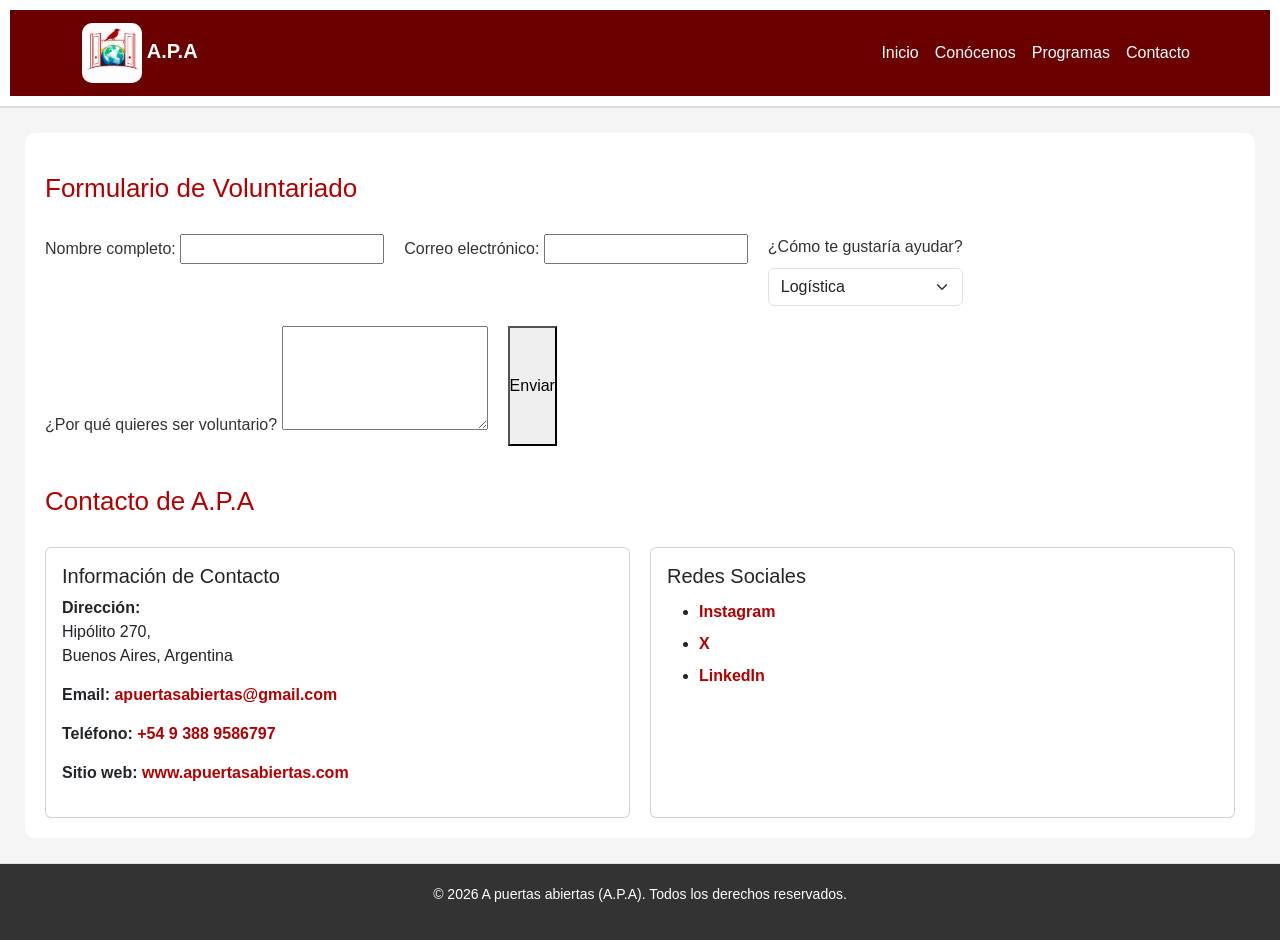
==== contacto.html @ 0b03791e "contacto.html" ====
<!DOCTYPE html>
<html>
    <head>
        <meta charset="UTF-8">
        <meta name="viewport" content="width=device-width, initial-scale=1.0">
        <meta name="description" content="Datos de contacto de A Puertas Abiertas: Direccion, telefono y correo electronico.">
        <title>Contacto - A Puertas Abiertas</title>
        <link href="https://cdn.jsdelivr.net/npm/bootstrap@5.3.3/dist/css/bootstrap.min.css" rel="stylesheet">
        <link rel="stylesheet" href="Estilos.APA/Estilos.css" />
    </head>
    <body>

<header>

<nav class="navbar navbar-expand-lg navbar-dark fondo-navbar">

  <div class="container">

    <a class="navbar-brand" href="Index.html">
      <img src="./Imagenes.APA/Logo.png" width="60" alt="Logo">
      A.P.A
    </a>

    <button
      class="navbar-toggler"
      type="button"
      data-bs-toggle="collapse"
      data-bs-target="#menuNavbar">

      <span class="navbar-toggler-icon"></span>

    </button>

    <div class="collapse navbar-collapse" id="menuNavbar">

      <ul class="navbar-nav ms-auto">

        <li class="nav-item">
          <a class="nav-link" href="Index.html">
            Inicio
          </a>
        </li>

        <li class="nav-item">
          <a class="nav-link" href="Nosotros.html">
            Conócenos
          </a>
        </li>

        <li class="nav-item">
          <a class="nav-link" href="Programas.html">
            Programas
          </a>
        </li>

        <li class="nav-item">
          <a class="nav-link" href="contacto.html">
            Contacto
          </a>
        </li>

      </ul>

    </div>

  </div>

</nav>

</header>

<section class="contacto">
    
     <h2 class="form-titulo">Formulario de Voluntariado</h2>

    <div class="form-grupo">
        <label for="nombre" class="form-label">Nombre completo:</label>
        <input type="text" id="nombre" name="nombre" class="form-input" required>
    </div>

    <div class="form-grupo">
        <label for="email" class="form-label">Correo electrónico:</label>
        <input type="email" id="email" name="email" class="form-input" required>
    </div>

    <div class="form-grupo">
        <label for="interes" class="form-label">¿Cómo te gustaría ayudar?</label>
        <select id="interes" name="interes" class="form-select">
            <option value="logistica">Logística</option>
            <option value="comunicacion">Redes Sociales</option>
            <option value="terreno">Trabajo de Campo</option>
        </select>
    </div>

    <div class="form-grupo">
        <label for="mensaje" class="form-label">¿Por qué quieres ser voluntario?</label>
        <textarea id="mensaje" name="mensaje" rows="4" class="form-textarea"></textarea>
    </div>

    <button type="submit" class="form-btn">Enviar</button>

</form>

    

    <h2>Contacto de A.P.A</h2>

    <div class="card">
        <div class="card-body">

            <h5 class="card-title">Información de Contacto</h5>

            <address>
                <p>
                    <strong>Dirección:</strong><br>
                    Hipólito 270,<br>
                    Buenos Aires, Argentina
                </p>

                <p>
                    <strong>Email:</strong>
                    <a href="mailto:apuertasabiertas@gmail.com">
                        apuertasabiertas@gmail.com
                    </a>
                </p>

                <p>
                    <strong>Teléfono:</strong>
                    <a href="tel:+543889586797">
                        +54 9 388 9586797
                    </a>
                </p>

                <p>
                    <strong>Sitio web:</strong>
                    <a href="https://www.apuertasabiertas.com" target="_blank" rel="noopener">
                        www.apuertasabiertas.com
                    </a>
                </p>
            </address>

        </div>
    </div>

    <div class="card">
        <div class="card-body">

            <h5 class="card-title">Redes Sociales</h5>

            <ul>
                <li><a href="https://instagram.com/in/usuario" target="_blank" rel="noopener">Instagram</a></li>
                <li><a href="https://x.com/in/usuario" target="_blank" rel="noopener">X</a></li>
                <li><a href="https://linkedin.com/in/usuario" target="_blank" rel="noopener">LinkedIn</a></li>
            </ul>

        </div>
    </div>

</section>
<footer>
    <p>&copy; 2026 A puertas abiertas (A.P.A). Todos los derechos reservados.</p>
</footer>
    <script src="https://cdn.jsdelivr.net/npm/bootstrap@5.3.3/dist/js/bootstrap.bundle.min.js"></script>
    </body>
</html>
---- Estilos.APA/Estilos.css ----
/* ==========================================================================
   Paleta de colores de la ONG
   ========================================================================== */
:root {
    --color-primario: #b30000;
    --color-secundario: #660000;
    --color-fondo: #f4f4f6;
    --color-contenedor: #ffffff;
    --color-texto: #222222;
    --color-borde: #e2e2e6;
    --fuente-principal: 'Roboto', sans-serif;
}

/* ==========================================================================
   Box model universal
   ========================================================================== */
* {
    box-sizing: border-box;
    margin: 0;
    padding: 0;
}

/* ==========================================================================
   Body y Tipografía base
   ========================================================================== */
html,
body {
    min-height: 100vh;
}

body {
    font-family: Arial, Helvetica, sans-serif;
    font-size: 16px;
    line-height: 1.6;
    background-color: #f5f5f5;
    color: #333;

    display: flex;
    flex-direction: column;
}

/* Titulos */
h1 {
    color: var(--color-primario);
    font-size: 24px;
    font-weight: 700;
    letter-spacing: 0.5px;
}

h2 {
    color: var(--color-primario);
    font-size: 26px;
    margin-top: 20px;
    margin-bottom: 10px;
}

h3 {
    color: var(--color-primario);
    font-size: 20px;
    margin-bottom: 8px;
}

h4 {
    color: #b30000;
}

p {
    margin-bottom: 15px;
    line-height: 1.5;
}

ul {
    line-height: 2;
}

/* Centrado del contenido principal */
main,
.contenedor-principal,
section[aria-labelledby="programas-iniciativas"] {
    max-width: 1100px;
    margin: 30px auto;
    padding: 0 20px;
}

/* ==========================================================================
   Header y Navegacion
   ========================================================================== */

header {
    background-color: white;
    padding: 10px;
    border-bottom: 2px solid #dcdc;
    position: sticky;
    top: 0;
    z-index: 1000;
}

/* Selector de ID para el contenedor del encabezado */
#main-header {
    background-color: var(--color-contenedor);
    border-bottom: 2px solid var(--color-borde);
    padding: 15px 40px;
}

header h1 {
    color: #b30000;
    font-size: 28px;
}

/* Enlaces generales */
a {
    text-decoration: none;
    color: #b30000;
    font-weight: bold;
}

/* Selector descendiente para los enlaces de navegación */
#main-header table td a {
    color: var(--color-primario);
    text-decoration: none;
    font-weight: bold;
    font-size: 14px;
    padding: 5px 10px;
    transition: color 0.3s ease;
}

/* Estado hover */
#main-header table td a:hover {
    color: var(--color-secundario);
    background-color: #fce8e8;
    border-radius: 4px;
}

/* ==========================================================================
   Tablas
   ========================================================================== */

table {
    width: 100%;
}

header table {
    width: 100%;
    border-collapse: collapse;
}

header td {
    vertical-align: middle;
    padding: 10px;
}

header td:first-child {
    text-align: left;
    width: 160px;
}

header td:nth-child(2) {
    text-align: left;
}

header td:not(:first-child):not(:nth-child(2)) {
    text-align: center;
    width: 120px;
}

/* ==========================================================================
   Secciones y Componentes
   ========================================================================== */

section {
    background-color: white;
    margin: 25px;
    padding: 20px;
    border-radius: 10px;
}

section[aria-labelledby="programas-iniciativas"] {
    background-color: var(--color-contenedor);
    border-radius: 12px;
    padding: 30px;
    border: 1px solid var(--color-borde);
    box-shadow: 0 4px 6px rgba(0, 0, 0, 0.02);

    display: flex;
    flex-wrap: wrap;
    gap: 20px;
}

article {
    background-color: var(--color-contenedor);
    border-left: 4px solid var(--color-primario);
    padding: 15px 20px;
    margin-bottom: 15px;
    border-radius: 0 8px 8px 0;
    border-top: 1px solid var(--color-borde);
    border-right: 1px solid var(--color-borde);
    border-bottom: 1px solid var(--color-borde);
}

section a {
    background-color: #b30000;
    color: white;
    padding: 10px 15px;
    border-radius: 5px;
}

/* ==========================================================================
   Imágenes
   ========================================================================== */

img {
    border-radius: 10px;
}

/* ==========================================================================
   Footer
   ========================================================================== */

footer {
    background-color: #333;
    color: white;
    padding: 20px;
    border-top: 1px solid var(--color-borde);
    text-align: center;
    font-size: 14px;

    margin-top: auto;
}

footer a {
    color: white;
}

footer h4 {
    color: white;
}

footer ul {
    list-style-type: square;
}

/* ==========================================================================
   Flexbox - Programas
   ========================================================================== */

section[aria-labelledby="programas-iniciativas"] h2 {
    width: 100%;
}

section[aria-labelledby="programas-iniciativas"] article {
    flex: 1 1 400px;
    margin-bottom: 0;
}

/* ==========================================================================
   Personalización Bootstrap - Programas
   ========================================================================== */

article {
    transition: transform 0.3s ease;
}

article:hover {
    transform: translateY(-5px);
}

/* ==========================================================================
   Flexbox - Contacto
   ========================================================================== */

.contacto {
    display: flex;
    flex-wrap: wrap;
    gap: 20px;
}

.contacto h2 {
    width: 100%;
}

.contacto .card {
    flex: 1 1 300px;
}
/* ==========================================================================
   Personalización Bootstrap
   ========================================================================== */

.card {
    transition: transform 0.3s ease;
}

.card:hover {
    transform: translateY(-5px);
}

.contacto a {
    background: none;
    color: var(--color-primario);
    padding: 0;
}

/* ==========================================================================
   Navbar Bootstrap
   ========================================================================== */

.fondo-navbar{
    background-color:#6b0000;
}

.navbar-brand{
    color:white !important;
    font-weight:bold;
}

.nav-link{
    color:white !important;
    font-weight:500;
}

.nav-link:hover{
    color:#ffd6d6 !important;
}
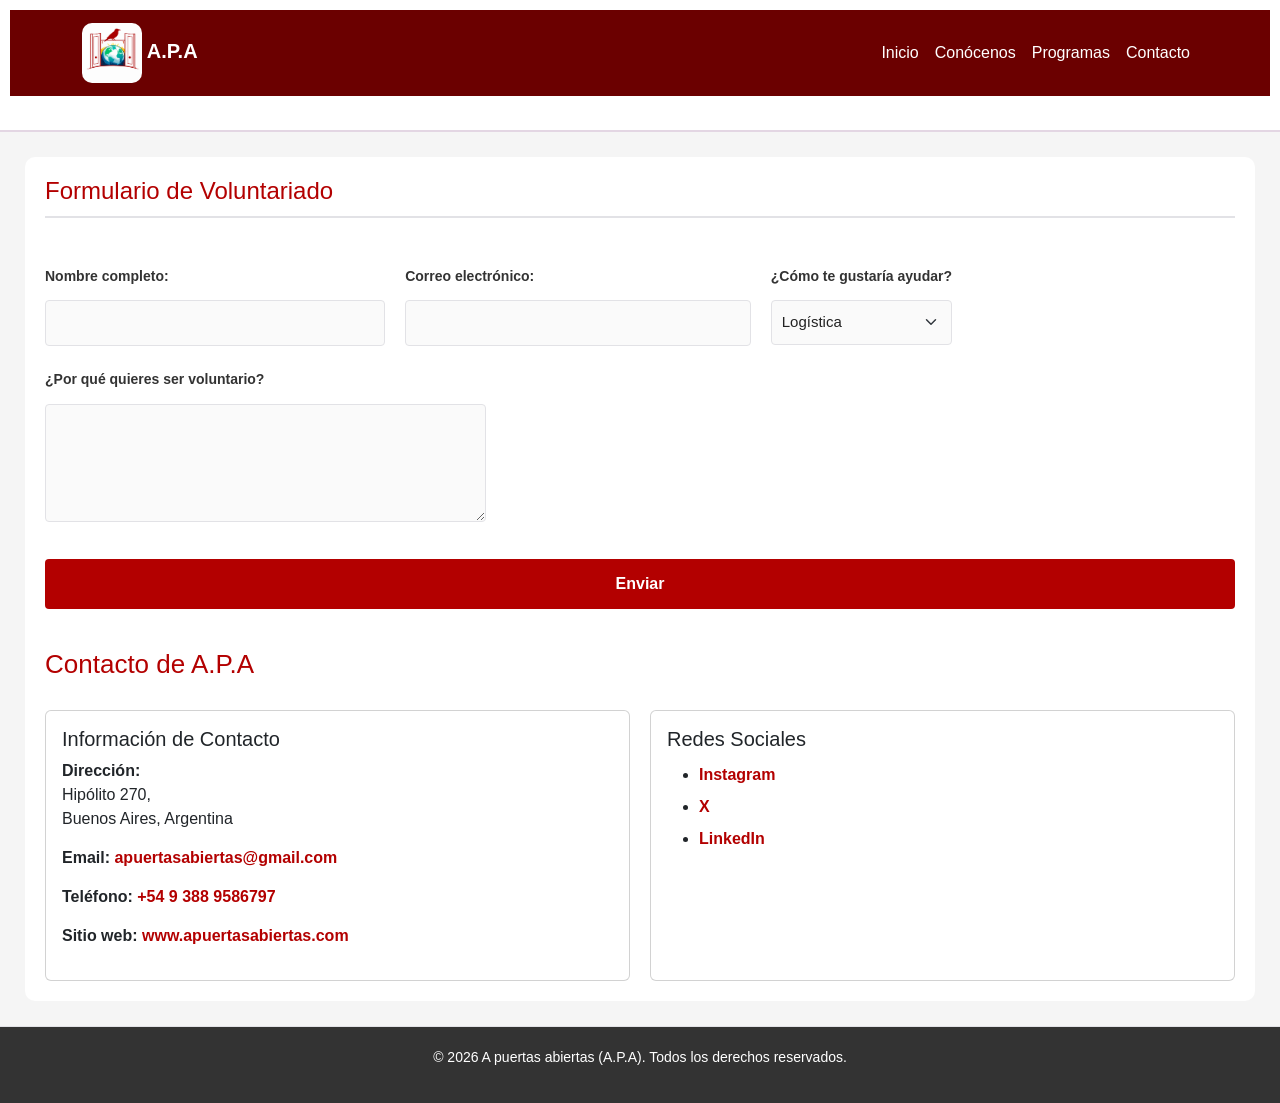
==== commit b0c15f56: "Add margin-bottom to navbar in contacto.html" ====
--- a/contacto.html
+++ b/contacto.html
@@ -12,7 +12,7 @@
 
 <header>
 
-<nav class="navbar navbar-expand-lg navbar-dark fondo-navbar">
+<nav class="navbar navbar-expand-lg navbar-dark fondo-navbar mb-4">
 
   <div class="container">
 
--- a/Estilos.APA/Estilos.css
+++ b/Estilos.APA/Estilos.css
@@ -318,5 +318,74 @@
 }
 
 .nav-link:hover{
-    color:#ffd6d6 !important;
-}+    color:#ffd6d6 !important; 
+}
+/* =============================================================================
+ Formulario de contacto del volutariado
+   ============================================================================= */
+.form-voluntariado {
+            max-width: 500px;
+            margin: 0 auto;
+            background-color: var(--color-contenedor);
+            padding: 30px;
+            border-radius: 8px;
+            border: 1px solid var(--color-borde);
+            box-shadow: 0 4px 12px rgba(0, 0, 0, 0.05);
+        }
+
+        /* Estilo para el título */
+        .form-titulo {
+            color: var(--color-primario);
+            margin-top: 0;
+            margin-bottom: 25px;
+            font-size: 24px;
+            border-bottom: 2px solid var(--color-borde);
+            padding-bottom: 10px;
+        }
+
+        /* Estilo para las etiquetas de texto */
+        .form-label {
+            font-weight: bold;
+            font-size: 14px;
+        }
+
+        /* Estilo común para las casillas de entrada (inputs, select y textarea) */
+        .form-input,
+        .form-select,
+        .form-textarea {
+            width: 100%;
+            padding: 10px;
+            margin-top: 5px;
+            border: 1px solid var(--color-borde);
+            border-radius: 4px;
+            background-color: #fafafa;
+            font-family: var(--fuente-principal);
+            font-size: 15px;
+            color: var(--color-texto);
+            box-sizing: border-box; /* Evita que los campos se desborden */
+            transition: border-color 0.3s;
+        }
+
+        /* Cambio de color de borde al hacer clic para escribir */
+        .form-input:focus,
+        .form-select:focus,
+        .form-textarea:focus {
+            outline: none;
+            border-color: var(--color-primario);
+        }
+
+        /* Estilo para el botón de envío */
+        .form-btn {
+            width: 100%;
+            background-color: var(--color-primario);
+            color: #ffffff;
+            border: none;
+            padding: 12px;
+            font-size: 16px;
+            font-weight: bold;
+            border-radius: 4px;
+            cursor: pointer;
+            font-family: var(--fuente-principal);
+            transition: background-color 0.3s;
+            margin-top: 10px;
+        } 
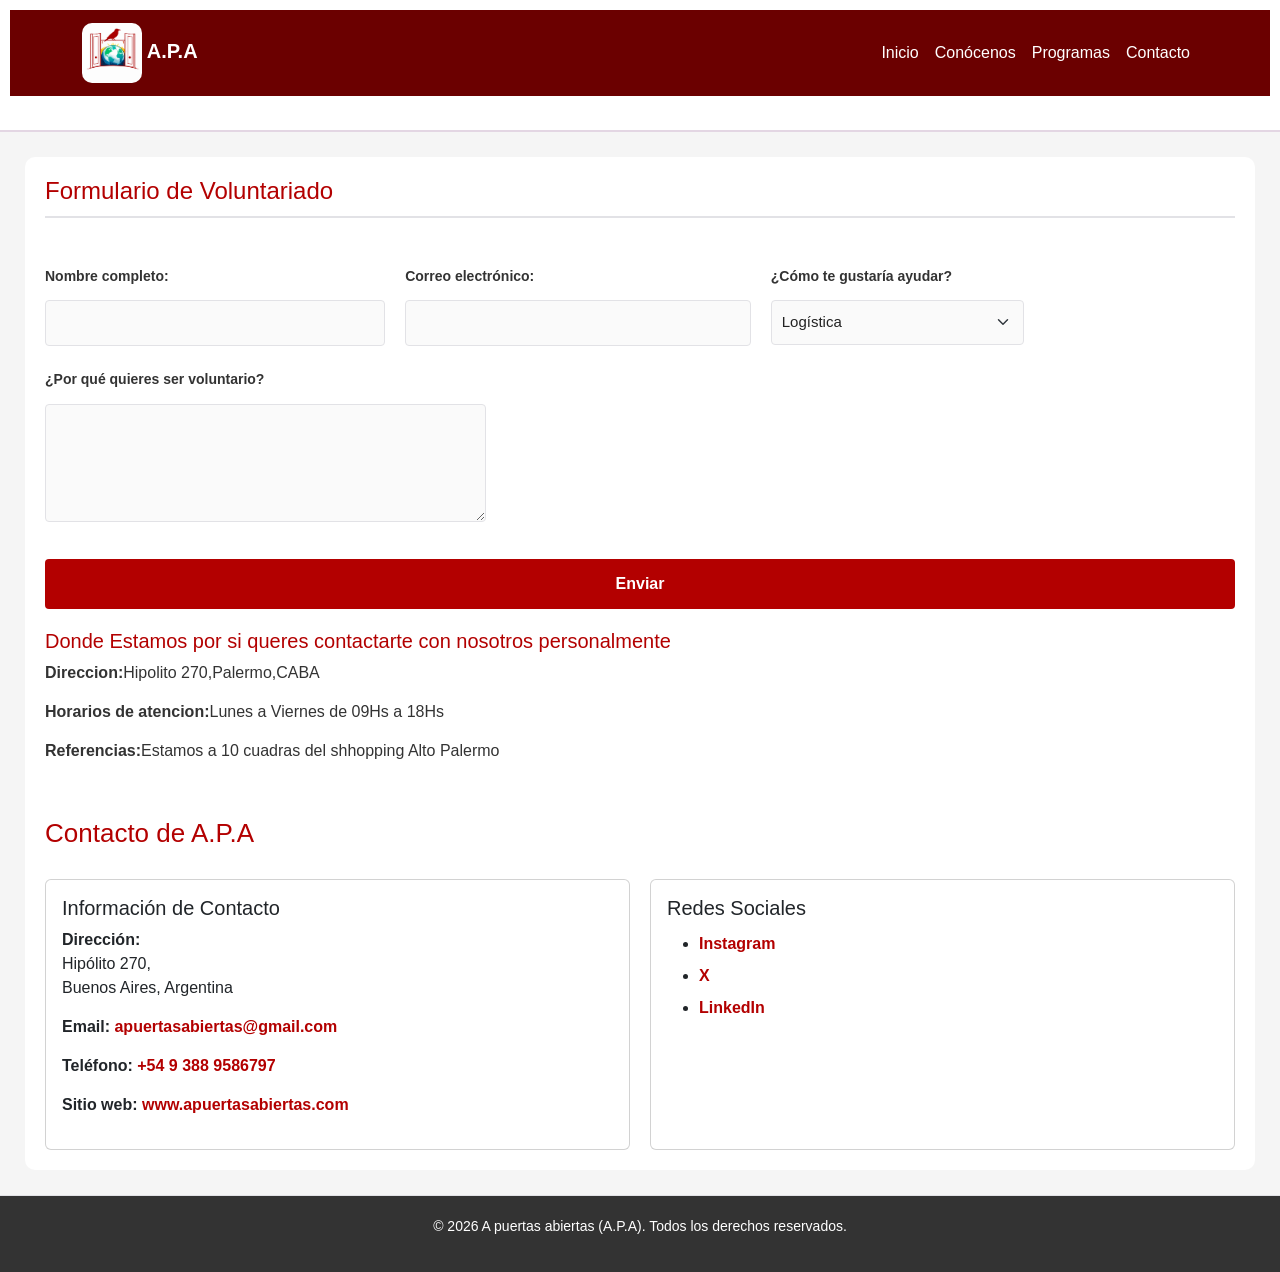
==== commit a248ed42: "Update contacto.html" ====
--- a/contacto.html
+++ b/contacto.html
@@ -88,7 +88,7 @@
         <select id="interes" name="interes" class="form-select">
             <option value="logistica">Logística</option>
             <option value="comunicacion">Redes Sociales</option>
-            <option value="terreno">Trabajo de Campo</option>
+            <option value="atencion personal">Atencion personal en emergencias</option>
         </select>
     </div>
 
@@ -100,6 +100,16 @@
     <button type="submit" class="form-btn">Enviar</button>
 
 </form>
+    <div class="contenedor-ubicacion" >
+    <div class="info-zonaexacta">
+         <h3>Donde Estamos por si queres contactarte con nosotros personalmente</h3>
+         <p><strong>Direccion:</strong>Hipolito 270,Palermo,CABA</p>
+         <p><strong>Horarios de atencion:</strong>Lunes a Viernes de 09Hs a 18Hs</p>
+         <p><strong>Referencias:</strong>Estamos a 10 cuadras del shhopping Alto Palermo</p>
+
+    </div>
+
+</div>
 
     
 
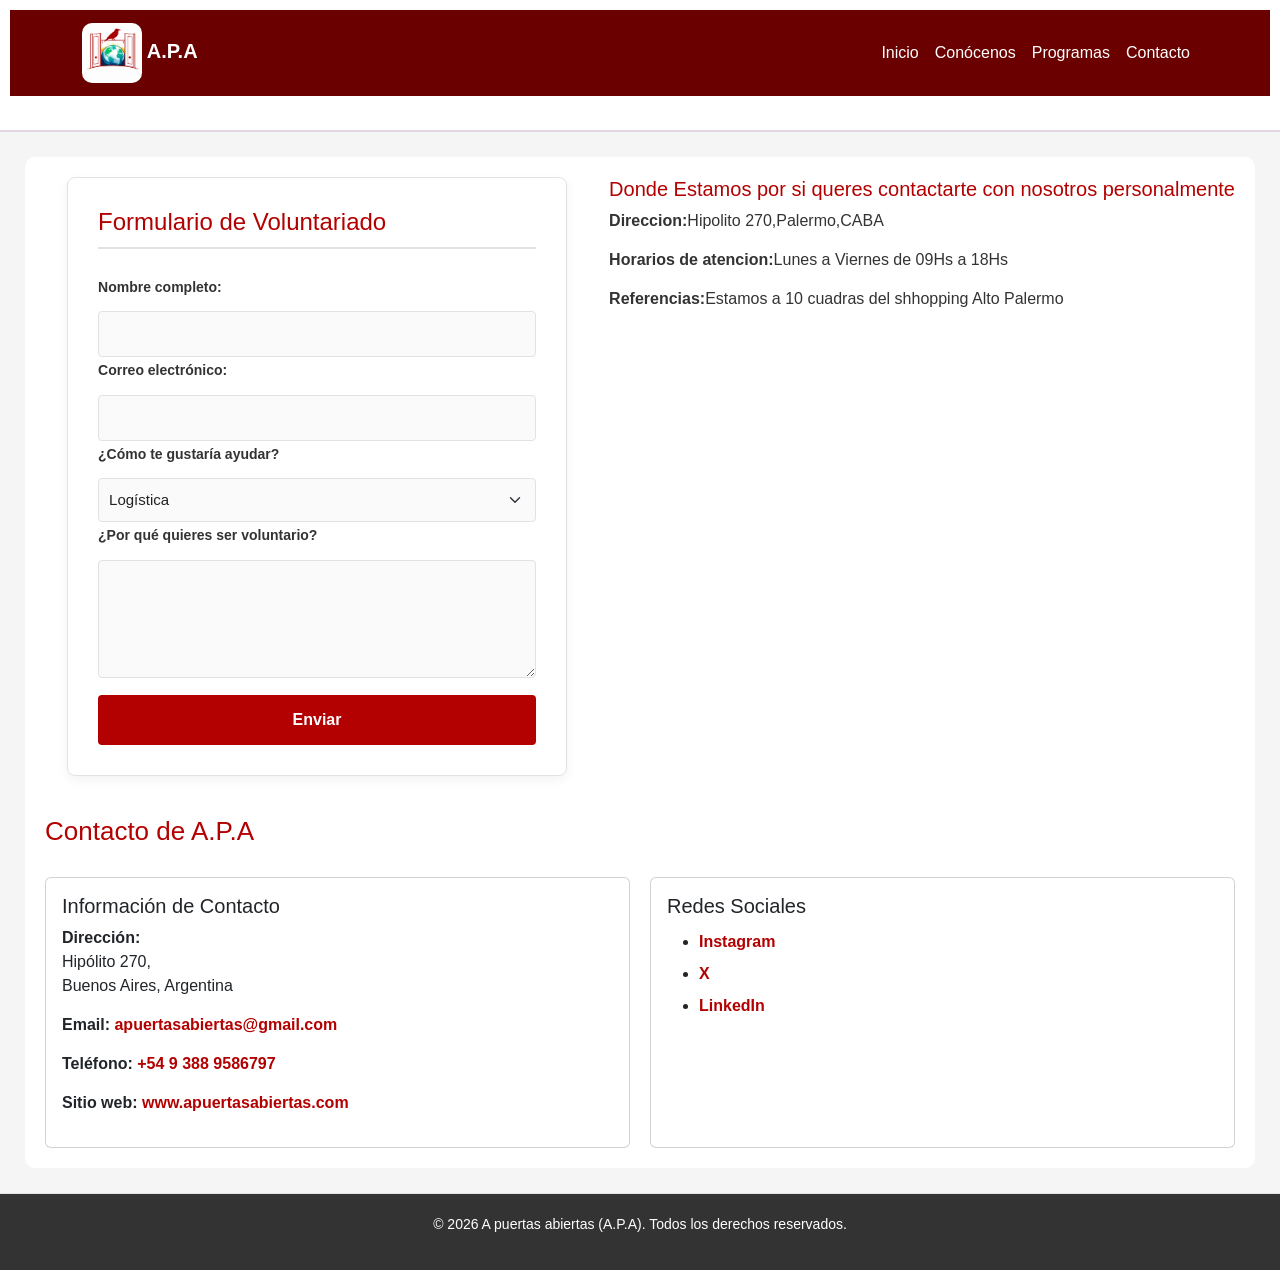
==== commit 17714700: "Add volunteer form section to contacto.html" ====
--- a/contacto.html
+++ b/contacto.html
@@ -70,6 +70,8 @@
 </header>
 
 <section class="contacto">
+
+    <form class="form-voluntariado">
     
      <h2 class="form-titulo">Formulario de Voluntariado</h2>
 
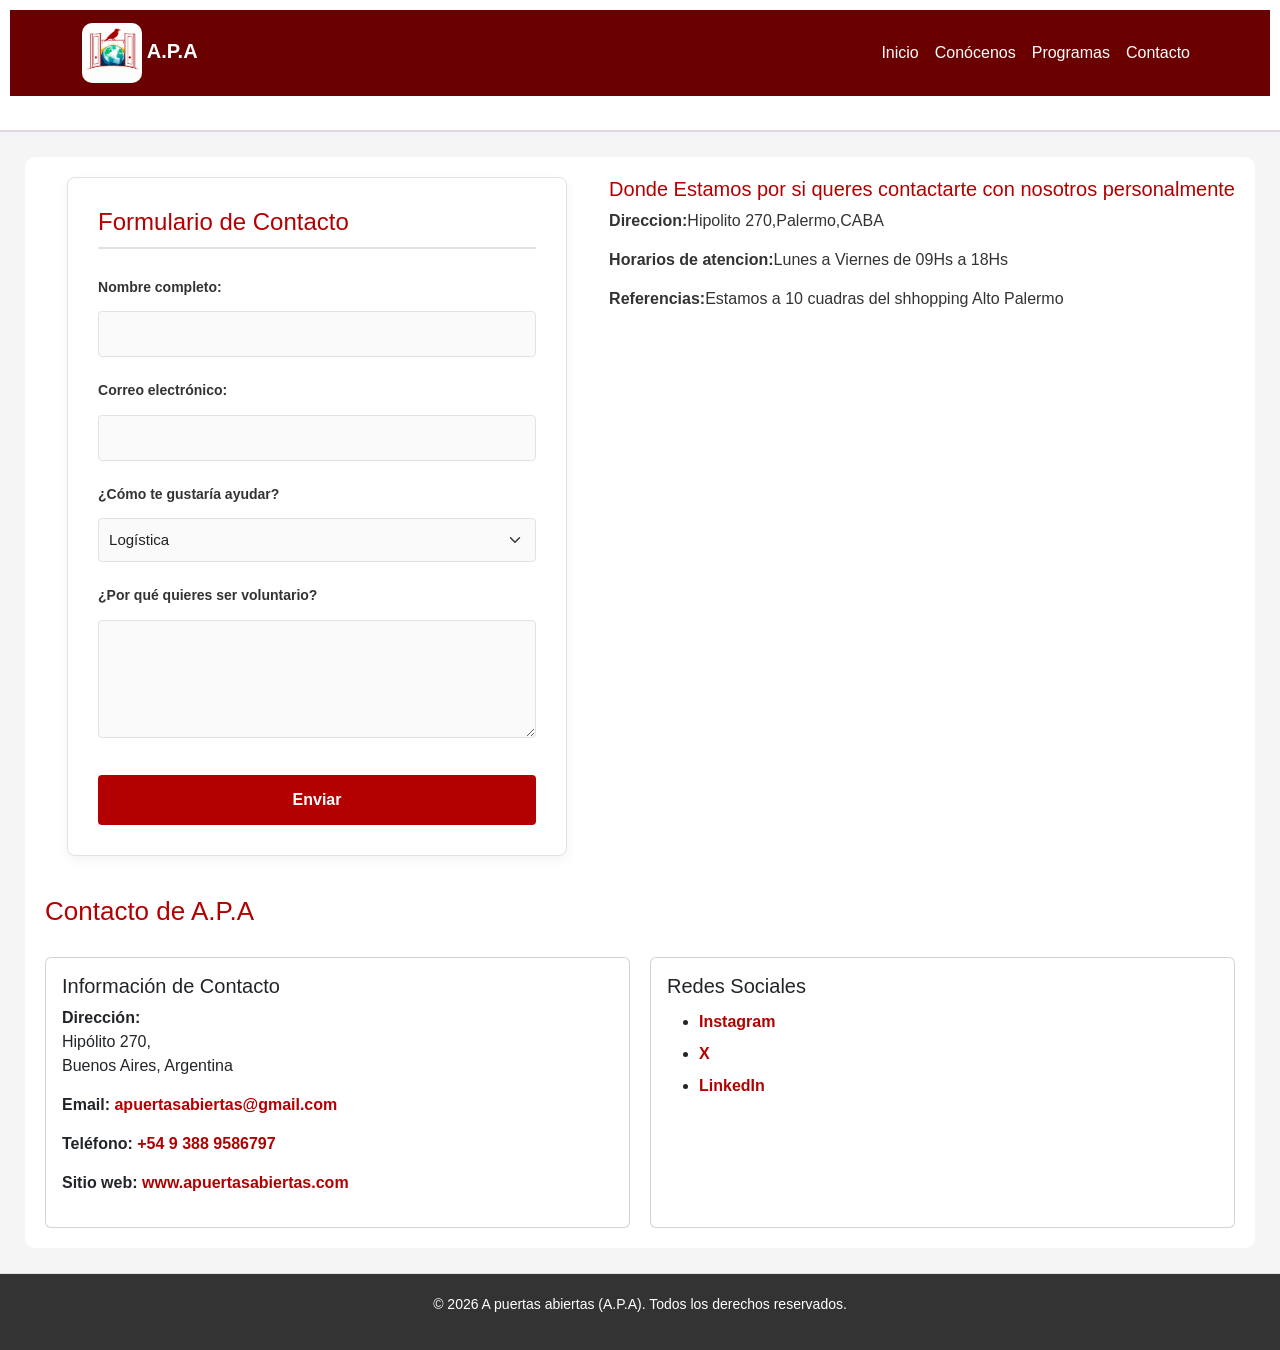
==== commit d26cb3c4: "Update contacto.html" ====
--- a/contacto.html
+++ b/contacto.html
@@ -73,7 +73,7 @@
 
     <form class="form-voluntariado">
     
-     <h2 class="form-titulo">Formulario de Voluntariado</h2>
+     <h2 class="form-titulo">Formulario de Contacto</h2>
 
     <div class="form-grupo">
         <label for="nombre" class="form-label">Nombre completo:</label>
--- a/Estilos.APA/Estilos.css
+++ b/Estilos.APA/Estilos.css
@@ -389,3 +389,43 @@
             transition: background-color 0.3s;
             margin-top: 10px;
         } 
+.form-grupo{
+    margin-bottom:20px;
+}
+
+.form-btn:hover{
+    background-color: var(--color-secundario);
+}
+
+/* =============================================================================
+ css/estilos.css — lo mínimo necesario 
+ ============================================================================= */
+
+
+.hero {
+  background: linear-gradient(135deg, #1A2B4A, #6CACE4);
+}
+
+
+.tarjeta-memoria {
+  background: #1A2B4A;
+  color: white;
+  padding: 2rem;
+  border: 3px solid #6CACE4;
+  border-radius: 8px;
+  text-align: center;
+  max-width: 400px;
+  margin: 0 auto;
+}
+
+
+.tarjeta-fecha { color: #6CACE4; font-size: 0.9rem; }
+.tarjeta-mensaje { font-size: 1.3rem; font-style: italic; margin: 1rem 0; }
+.tarjeta-firma { color: #6CACE4; font-size: 0.85rem; }
+
+
+.error { color: #B71C1C; font-weight: 600; }
+.exito { color: #1A6B2A; font-weight: 600; }
+
+
+
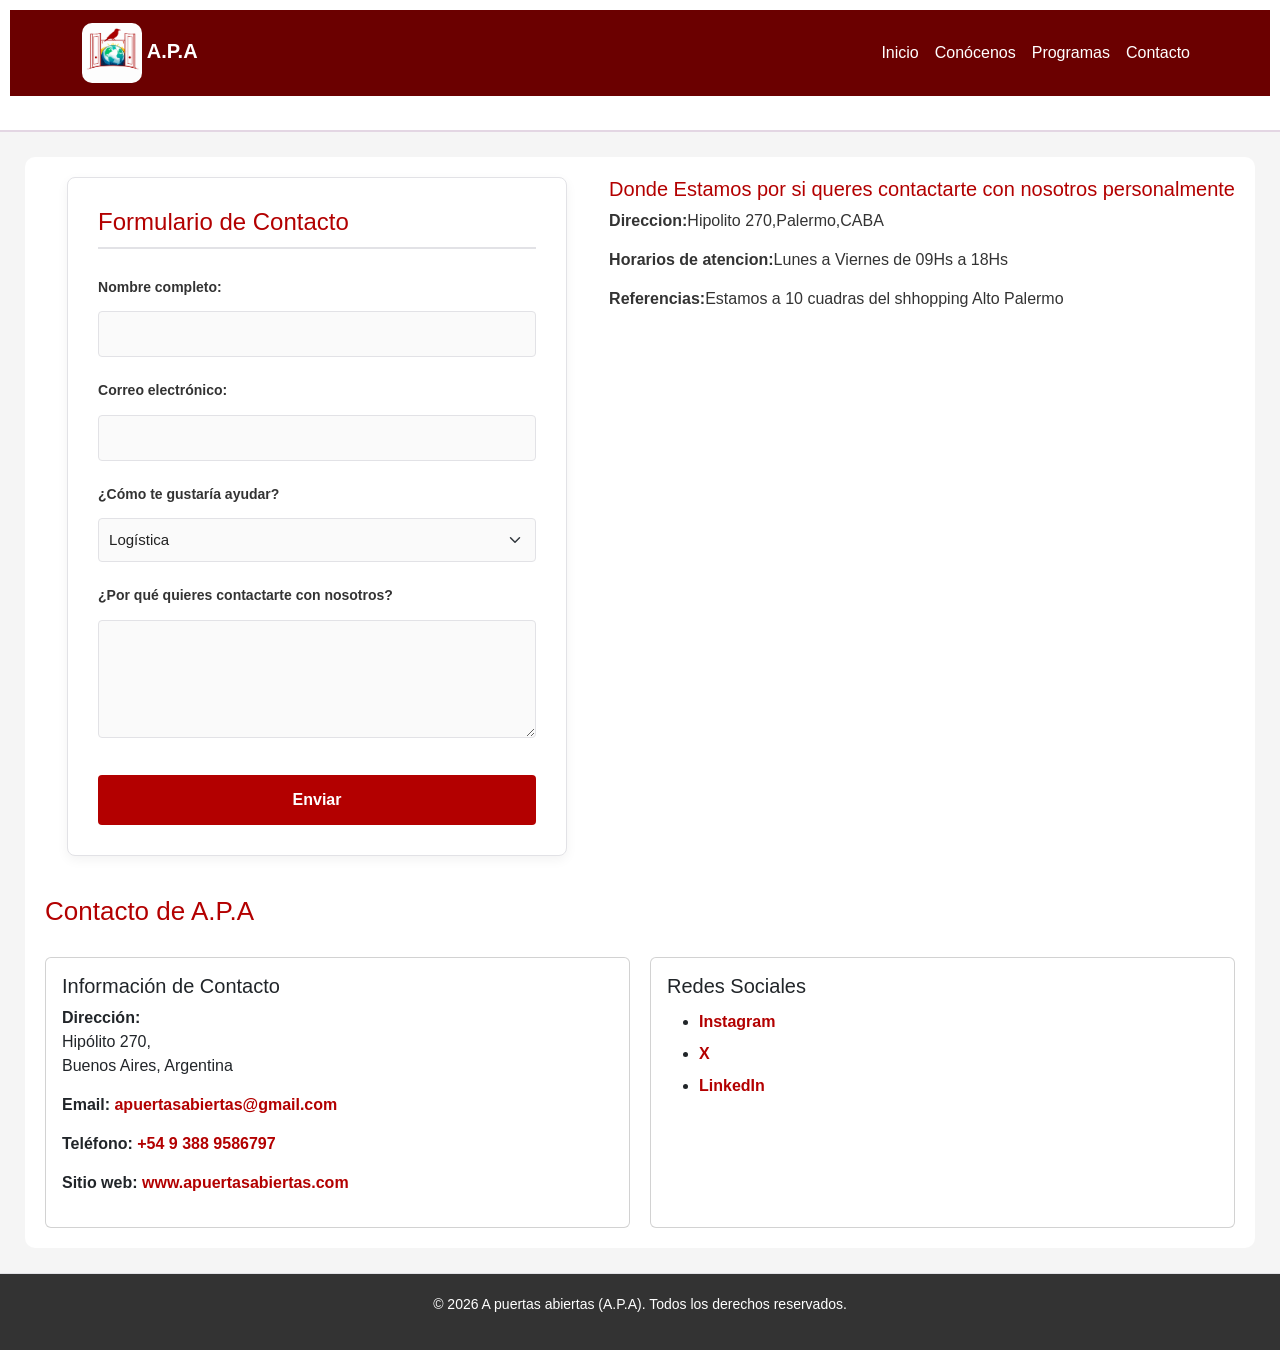
==== commit c38e6bd1: "Update contacto.html" ====
--- a/contacto.html
+++ b/contacto.html
@@ -95,7 +95,7 @@
     </div>
 
     <div class="form-grupo">
-        <label for="mensaje" class="form-label">¿Por qué quieres ser voluntario?</label>
+        <label for="mensaje" class="form-label">¿Por qué quieres contactarte con nosotros?</label>
         <textarea id="mensaje" name="mensaje" rows="4" class="form-textarea"></textarea>
     </div>
 
